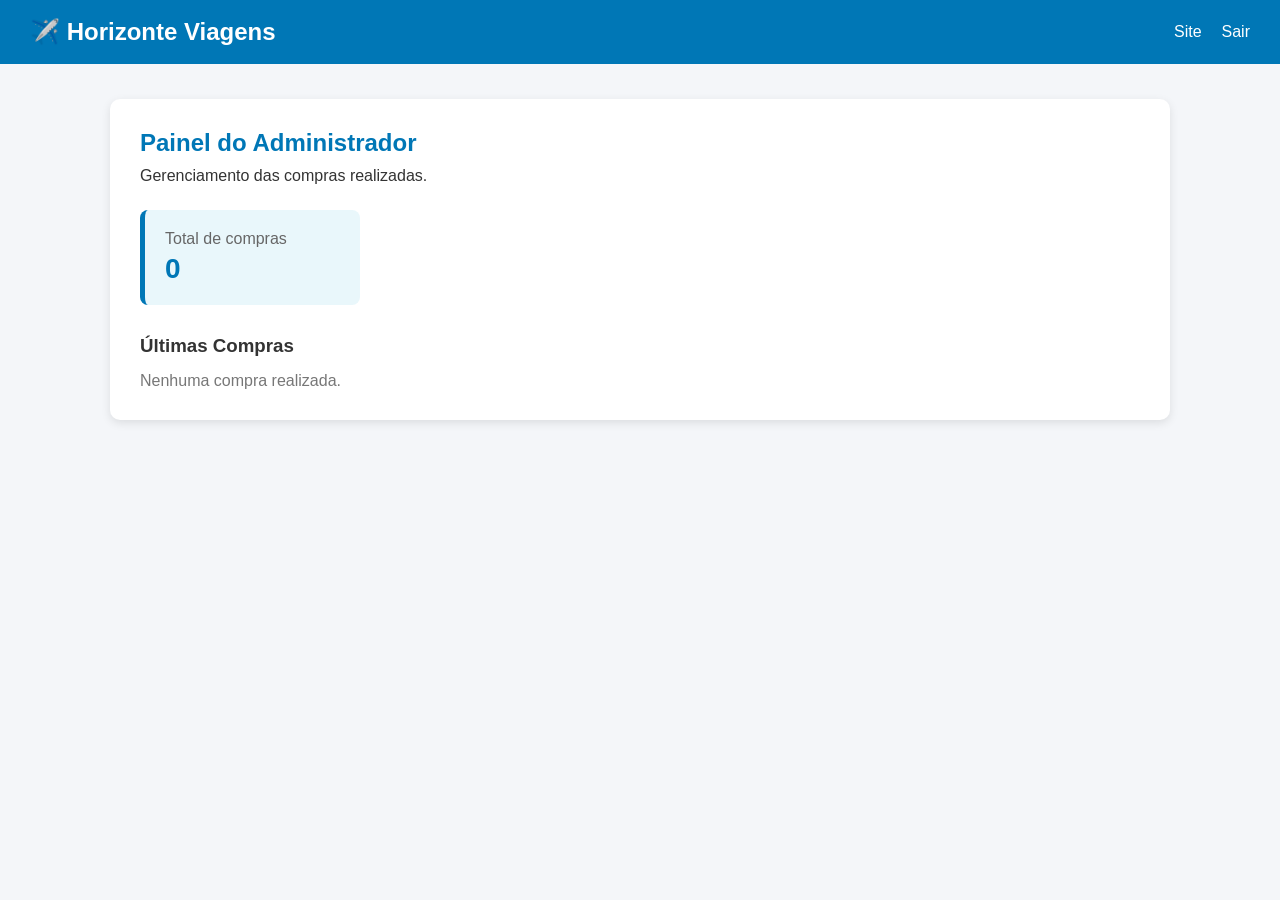
==== admin.html @ 6a7c1f19 "Upload dos Arquivos do projeto" ====
<!DOCTYPE html>
<html lang="pt-BR">
<head>
    <meta charset="UTF-8">
    <meta name="viewport" content="width=device-width, initial-scale=1.0">

    <title>Horizonte Viagens - Administração</title>

    <link rel="stylesheet" href="style.css">
</head>

<body>

    <header>

        <h1>✈️ Horizonte Viagens</h1>

        <nav>

            <a href="produtos.html">
                Site
            </a>

            <button onclick="sair()">
                Sair
            </button>

        </nav>

    </header>


    <main class="container">

        <div class="admin-box">

            <h2>
                Painel do Administrador
            </h2>

            <p>
                Gerenciamento das compras realizadas.
            </p>


            <div class="admin-stats">

                <div class="stat-card">

                    <span>
                        Total de compras
                    </span>

                    <strong id="total-compras">
                        0
                    </strong>

                </div>

            </div>


            <h3>
                Últimas Compras
            </h3>


            <div
                id="lista-compras"
                class="compras-lista"
            >

                <p class="empty">
                    Nenhuma compra realizada.
                </p>

            </div>

        </div>

    </main>


    <script src="script.js"></script>

</body>
</html>
---- style.css ----
/* =========================
   RESET
========================= */

* {
    margin: 0;
    padding: 0;
    box-sizing: border-box;
    font-family: Arial, sans-serif;
}


body {
    background: #f4f6f9;
    color: #333;
}


/* =========================
   LOGIN
========================= */

.login-page {
    min-height: 100vh;

    display: flex;
    align-items: center;
    justify-content: center;

    padding: 20px;

    background:
        linear-gradient(
            135deg,
            #0077b6,
            #00b4d8
        );
}


.auth-card {
    width: 100%;
    max-width: 420px;

    padding: 35px;

    background: white;

    border-radius: 12px;

    box-shadow:
        0 10px 30px rgba(0, 0, 0, 0.2);
}


.auth-card h1 {
    text-align: center;

    color: #0077b6;

    margin-bottom: 5px;
}


.subtitle {
    text-align: center;

    color: #777;

    margin-bottom: 25px;
}


/* =========================
   FORMULÁRIOS
========================= */

.form-group {
    margin-bottom: 18px;
}


.form-group label {
    display: block;

    margin-bottom: 7px;

    font-weight: bold;

    font-size: 14px;
}


.form-group input,
.form-group select {
    width: 100%;

    padding: 12px;

    border: 1px solid #ccc;

    border-radius: 6px;

    font-size: 15px;

    outline: none;
}


.form-group input:focus,
.form-group select:focus {
    border-color: #0077b6;
}


.form-row {
    display: grid;

    grid-template-columns: 1fr 1fr;

    gap: 15px;
}


/* =========================
   BOTÕES
========================= */

.btn {
    width: 100%;

    display: block;

    padding: 12px;

    margin-top: 10px;

    border: none;

    border-radius: 6px;

    background: #0077b6;

    color: white;

    text-align: center;

    text-decoration: none;

    font-size: 16px;

    font-weight: bold;

    cursor: pointer;
}


.btn:hover {
    background: #005f87;
}


.btn-secondary {
    background: #6c757d;

    margin-top: 12px;
}


.btn-secondary:hover {
    background: #545b62;
}


/* =========================
   LOGIN
========================= */

.divider {
    text-align: center;

    margin: 20px 0;

    color: #999;
}


.hint {
    margin-top: 20px;

    text-align: center;

    font-size: 12px;

    color: #777;

    line-height: 1.5;
}


/* =========================
   HEADER
========================= */

header {
    background: #0077b6;

    color: white;

    padding: 18px 30px;

    display: flex;

    justify-content: space-between;

    align-items: center;
}


header h1 {
    font-size: 24px;
}


nav {
    display: flex;

    align-items: center;

    gap: 20px;
}


nav a,
nav button {
    color: white;

    text-decoration: none;

    background: none;

    border: none;

    font-size: 16px;

    cursor: pointer;
}


nav a:hover,
nav button:hover {
    text-decoration: underline;
}


/* =========================
   CONTAINER
========================= */

.container {
    max-width: 1100px;

    margin: 35px auto;

    padding: 0 20px;
}


.welcome {
    margin-bottom: 25px;
}


.welcome h2 {
    color: #0077b6;

    margin-bottom: 5px;
}


/* =========================
   PRODUTOS
========================= */

.products-grid {
    display: grid;

    grid-template-columns:
        repeat(
            auto-fit,
            minmax(280px, 1fr)
        );

    gap: 25px;
}


.product-card {
    background: white;

    border-radius: 10px;

    overflow: hidden;

    box-shadow:
        0 3px 10px rgba(0, 0, 0, 0.1);
}


.product-card img {
    width: 100%;

    height: 190px;

    object-fit: cover;
}


.product-info {
    padding: 20px;
}


.product-info h3 {
    color: #0077b6;

    margin-bottom: 8px;
}


.product-info p {
    color: #666;

    line-height: 1.5;

    margin-bottom: 15px;
}


.price {
    color: #2a9d8f;

    font-size: 21px;

    font-weight: bold;

    margin-bottom: 10px;
}


/* =========================
   COMPRA
========================= */

.checkout-box {
    max-width: 650px;

    margin: 0 auto;

    background: white;

    padding: 30px;

    border-radius: 10px;

    box-shadow:
        0 3px 10px rgba(0, 0, 0, 0.1);
}


.checkout-box h2 {
    color: #0077b6;

    margin-bottom: 25px;
}


#compra-destino {
    background: #eee;
}


/* =========================
   ADMIN
========================= */

.admin-box {
    background: white;

    padding: 30px;

    border-radius: 10px;

    box-shadow:
        0 3px 10px rgba(0, 0, 0, 0.1);
}


.admin-box h2 {
    color: #0077b6;

    margin-bottom: 10px;
}


.admin-box h3 {
    margin-top: 30px;

    margin-bottom: 15px;
}


.admin-stats {
    margin-top: 25px;
}


.stat-card {
    width: 220px;

    padding: 20px;

    border-radius: 8px;

    background: #e9f7fb;

    border-left: 5px solid #0077b6;
}


.stat-card span {
    display: block;

    color: #666;

    margin-bottom: 5px;
}


.stat-card strong {
    font-size: 28px;

    color: #0077b6;
}


.compras-lista {
    display: flex;

    flex-direction: column;

    gap: 12px;
}


.compra-item {
    padding: 15px;

    border-radius: 7px;

    background: #f4f6f9;

    border-left: 4px solid #2a9d8f;
}


.compra-item strong {
    color: #0077b6;
}


.empty {
    color: #777;
}


/* =========================
   RESPONSIVO
========================= */

@media (max-width: 700px) {

    header {
        flex-direction: column;

        gap: 15px;

        text-align: center;
    }


    .form-row {
        grid-template-columns: 1fr;
    }


    .auth-card {
        padding: 25px;
    }


    header h1 {
        font-size: 20px;
    }

}

/* =========================
   CONTINENTES
========================= */

.continentes {
    display: flex;
    justify-content: center;
    align-items: center;
    flex-wrap: wrap;
    gap: 30px;
    margin: 40px 0;
}

.continente {
    width: 160px;
    height: 160px;

    border: none;
    border-radius: 50%;

    background: linear-gradient(
        135deg,
        #0077b6,
        #00b4d8
    );

    color: white;

    display: flex;
    flex-direction: column;
    justify-content: center;
    align-items: center;

    cursor: pointer;

    box-shadow:
        0 5px 15px rgba(0,0,0,0.20);

    transition: 0.3s;
}

.continente:hover {
    transform: scale(1.08);
    background: linear-gradient(
        135deg,
        #005f87,
        #0096c7
    );
}

.continente .icone {
    font-size: 55px;
    margin-bottom: 8px;
}

.continente span:last-child {
    font-size: 18px;
    font-weight: bold;
}


/* =========================
   PONTOS TURÍSTICOS
========================= */

.destinos {
    margin-top: 30px;
    margin-bottom: 50px;
}

.destinos h2 {
    color: #0077b6;
    text-align: center;
    margin-bottom: 25px;
}

.destinos.hidden {
    display: none;
}
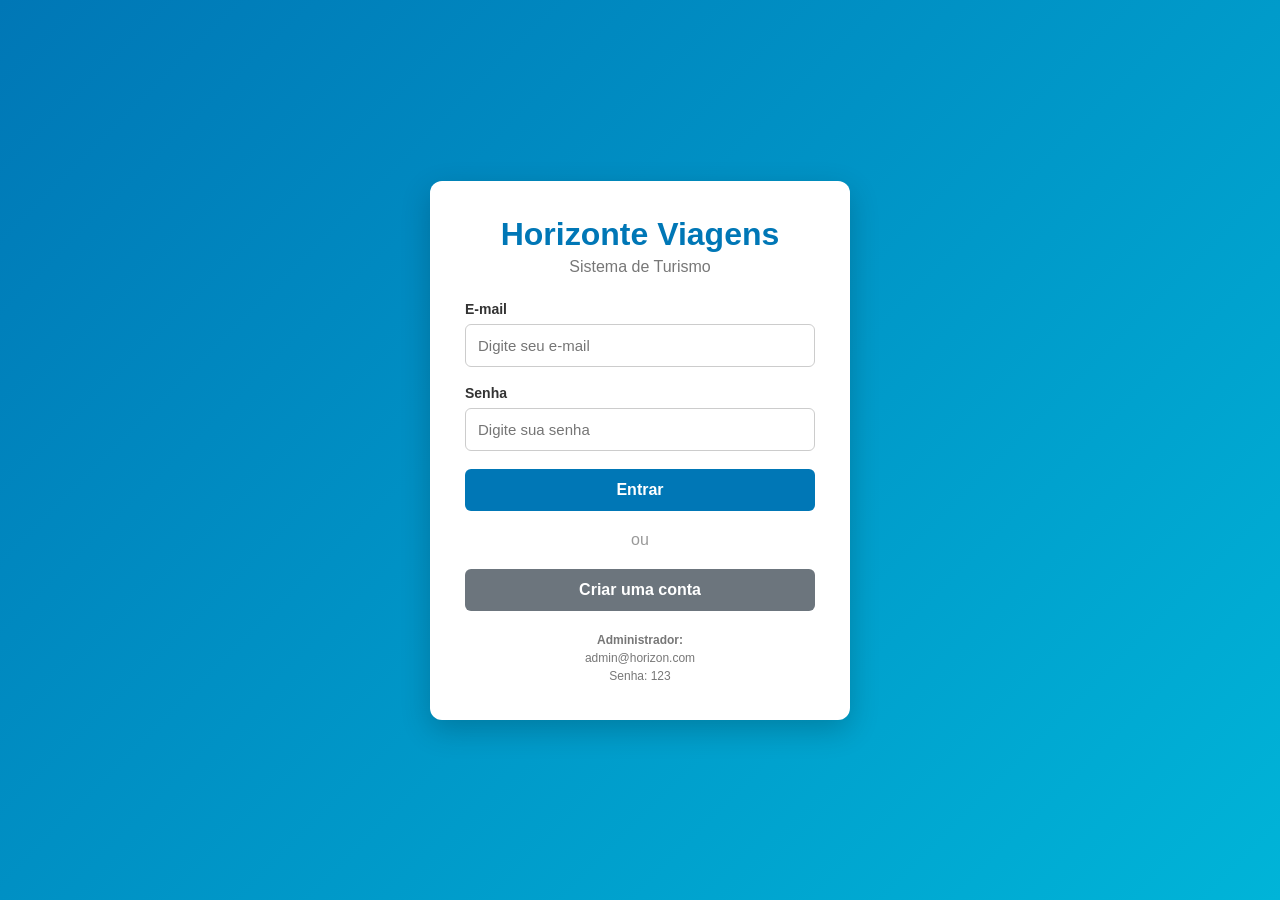
==== commit 652ed8ee: "Update admin.html" ====
--- a/admin.html
+++ b/admin.html
@@ -16,11 +16,6 @@
         <h1>✈️ Horizonte Viagens</h1>
 
         <nav>
-
-            <a href="produtos.html">
-                Site
-            </a>
-
             <button onclick="sair()">
                 Sair
             </button>
--- a/style.css
+++ b/style.css
@@ -1,6 +1,4 @@
-/* =========================
-   RESET
-========================= */
+/* RESET */
 
 * {
     margin: 0;
@@ -9,505 +7,326 @@
     font-family: Arial, sans-serif;
 }
 
-
 body {
     background: #f4f6f9;
     color: #333;
 }
 
-
-/* =========================
-   LOGIN
-========================= */
+/* LOGIN */
 
 .login-page {
     min-height: 100vh;
-
     display: flex;
     align-items: center;
     justify-content: center;
-
     padding: 20px;
-
-    background:
-        linear-gradient(
-            135deg,
-            #0077b6,
-            #00b4d8
-        );
-}
-
+    background: linear-gradient(135deg, #0077b6, #00b4d8);
+}
 
 .auth-card {
     width: 100%;
     max-width: 420px;
-
     padding: 35px;
-
     background: white;
-
     border-radius: 12px;
-
-    box-shadow:
-        0 10px 30px rgba(0, 0, 0, 0.2);
-}
-
+    box-shadow: 0 10px 30px rgba(0, 0, 0, 0.2);
+}
 
 .auth-card h1 {
     text-align: center;
-
-    color: #0077b6;
-
+    color: #0077b6;
     margin-bottom: 5px;
 }
 
-
 .subtitle {
     text-align: center;
-
     color: #777;
-
     margin-bottom: 25px;
 }
 
-
-/* =========================
-   FORMULÁRIOS
-========================= */
+/* FORMULÁRIOS */
 
 .form-group {
     margin-bottom: 18px;
 }
 
-
 .form-group label {
     display: block;
-
     margin-bottom: 7px;
-
     font-weight: bold;
-
     font-size: 14px;
 }
-
 
 .form-group input,
 .form-group select {
     width: 100%;
-
     padding: 12px;
-
     border: 1px solid #ccc;
-
     border-radius: 6px;
-
     font-size: 15px;
-
     outline: none;
 }
-
 
 .form-group input:focus,
 .form-group select:focus {
     border-color: #0077b6;
 }
 
-
 .form-row {
     display: grid;
-
     grid-template-columns: 1fr 1fr;
-
     gap: 15px;
 }
 
-
-/* =========================
-   BOTÕES
-========================= */
+/* BOTÕES */
 
 .btn {
     width: 100%;
-
     display: block;
-
     padding: 12px;
-
     margin-top: 10px;
-
     border: none;
-
     border-radius: 6px;
-
     background: #0077b6;
-
     color: white;
-
-    text-align: center;
-
+    text-align: center;
     text-decoration: none;
-
     font-size: 16px;
-
     font-weight: bold;
-
     cursor: pointer;
 }
-
 
 .btn:hover {
     background: #005f87;
 }
 
-
 .btn-secondary {
     background: #6c757d;
-
     margin-top: 12px;
 }
-
 
 .btn-secondary:hover {
     background: #545b62;
 }
 
-
-/* =========================
-   LOGIN
-========================= */
+/* LOGIN EXTRA */
 
 .divider {
     text-align: center;
-
     margin: 20px 0;
-
     color: #999;
 }
-
 
 .hint {
     margin-top: 20px;
-
-    text-align: center;
-
+    text-align: center;
     font-size: 12px;
-
     color: #777;
-
     line-height: 1.5;
 }
 
-
-/* =========================
-   HEADER
-========================= */
+/* HEADER */
 
 header {
     background: #0077b6;
-
     color: white;
-
     padding: 18px 30px;
-
-    display: flex;
-
+    display: flex;
     justify-content: space-between;
-
     align-items: center;
 }
-
 
 header h1 {
     font-size: 24px;
 }
 
-
 nav {
     display: flex;
-
     align-items: center;
-
     gap: 20px;
 }
-
 
 nav a,
 nav button {
     color: white;
-
     text-decoration: none;
-
     background: none;
-
     border: none;
-
     font-size: 16px;
-
     cursor: pointer;
 }
-
 
 nav a:hover,
 nav button:hover {
     text-decoration: underline;
 }
 
-
-/* =========================
-   CONTAINER
-========================= */
+/* CONTAINER */
 
 .container {
     max-width: 1100px;
-
     margin: 35px auto;
-
     padding: 0 20px;
 }
-
 
 .welcome {
     margin-bottom: 25px;
 }
 
-
 .welcome h2 {
     color: #0077b6;
-
     margin-bottom: 5px;
 }
 
-
-/* =========================
-   PRODUTOS
-========================= */
+/* PRODUTOS */
 
 .products-grid {
     display: grid;
-
-    grid-template-columns:
-        repeat(
-            auto-fit,
-            minmax(280px, 1fr)
-        );
-
+    grid-template-columns: repeat(auto-fit, minmax(280px, 1fr));
     gap: 25px;
 }
-
 
 .product-card {
     background: white;
-
     border-radius: 10px;
-
     overflow: hidden;
-
-    box-shadow:
-        0 3px 10px rgba(0, 0, 0, 0.1);
-}
-
+    box-shadow: 0 3px 10px rgba(0, 0, 0, 0.1);
+}
 
 .product-card img {
     width: 100%;
-
     height: 190px;
-
     object-fit: cover;
 }
-
 
 .product-info {
     padding: 20px;
 }
 
-
 .product-info h3 {
     color: #0077b6;
-
     margin-bottom: 8px;
 }
-
 
 .product-info p {
     color: #666;
-
     line-height: 1.5;
-
     margin-bottom: 15px;
 }
-
 
 .price {
     color: #2a9d8f;
-
     font-size: 21px;
-
     font-weight: bold;
-
     margin-bottom: 10px;
 }
 
-
-/* =========================
-   COMPRA
-========================= */
+/* COMPRA */
 
 .checkout-box {
     max-width: 650px;
-
     margin: 0 auto;
-
     background: white;
-
     padding: 30px;
-
     border-radius: 10px;
-
-    box-shadow:
-        0 3px 10px rgba(0, 0, 0, 0.1);
-}
-
+    box-shadow: 0 3px 10px rgba(0, 0, 0, 0.1);
+}
 
 .checkout-box h2 {
     color: #0077b6;
-
     margin-bottom: 25px;
 }
-
 
 #compra-destino {
     background: #eee;
 }
 
-
-/* =========================
-   ADMIN
-========================= */
+/* ADMIN */
 
 .admin-box {
     background: white;
-
     padding: 30px;
-
     border-radius: 10px;
-
-    box-shadow:
-        0 3px 10px rgba(0, 0, 0, 0.1);
-}
-
+    box-shadow: 0 3px 10px rgba(0, 0, 0, 0.1);
+}
 
 .admin-box h2 {
     color: #0077b6;
-
     margin-bottom: 10px;
 }
-
 
 .admin-box h3 {
     margin-top: 30px;
-
     margin-bottom: 15px;
 }
-
 
 .admin-stats {
     margin-top: 25px;
 }
 
-
 .stat-card {
     width: 220px;
-
     padding: 20px;
-
     border-radius: 8px;
-
     background: #e9f7fb;
-
     border-left: 5px solid #0077b6;
 }
-
 
 .stat-card span {
     display: block;
-
     color: #666;
-
     margin-bottom: 5px;
 }
-
 
 .stat-card strong {
     font-size: 28px;
-
-    color: #0077b6;
-}
-
+    color: #0077b6;
+}
 
 .compras-lista {
     display: flex;
-
     flex-direction: column;
-
     gap: 12px;
 }
-
 
 .compra-item {
     padding: 15px;
-
     border-radius: 7px;
-
     background: #f4f6f9;
-
     border-left: 4px solid #2a9d8f;
 }
 
-
 .compra-item strong {
     color: #0077b6;
 }
-
 
 .empty {
     color: #777;
 }
 
-
-/* =========================
-   RESPONSIVO
-========================= */
+/* RESPONSIVO */
 
 @media (max-width: 700px) {
-
     header {
         flex-direction: column;
-
         gap: 15px;
-
         text-align: center;
     }
-
 
     .form-row {
         grid-template-columns: 1fr;
     }
 
-
     .auth-card {
         padding: 25px;
     }
 
-
     header h1 {
         font-size: 20px;
     }
-
-}
-
-/* =========================
-   CONTINENTES
-========================= */
+}
+
+/* CONTINENTES */
 
 .continentes {
     display: flex;
@@ -521,38 +340,22 @@
 .continente {
     width: 160px;
     height: 160px;
-
     border: none;
     border-radius: 50%;
-
-    background: linear-gradient(
-        135deg,
-        #0077b6,
-        #00b4d8
-    );
-
+    background: linear-gradient(135deg, #0077b6, #00b4d8);
     color: white;
-
     display: flex;
     flex-direction: column;
     justify-content: center;
     align-items: center;
-
     cursor: pointer;
-
-    box-shadow:
-        0 5px 15px rgba(0,0,0,0.20);
-
+    box-shadow: 0 5px 15px rgba(0, 0, 0, 0.2);
     transition: 0.3s;
 }
 
 .continente:hover {
     transform: scale(1.08);
-    background: linear-gradient(
-        135deg,
-        #005f87,
-        #0096c7
-    );
+    background: linear-gradient(135deg, #005f87, #0096c7);
 }
 
 .continente .icone {
@@ -565,10 +368,7 @@
     font-weight: bold;
 }
 
-
-/* =========================
-   PONTOS TURÍSTICOS
-========================= */
+/* DESTINOS */
 
 .destinos {
     margin-top: 30px;
@@ -584,3 +384,167 @@
 .destinos.hidden {
     display: none;
 }
+
+/* BENEFÍCIOS */
+
+.beneficios {
+    margin-top: 70px;
+    padding: 55px 20px;
+    background: #eaf7fb;
+    border-top: 1px solid #d8edf3;
+    border-bottom: 1px solid #d8edf3;
+}
+
+.beneficios-titulo {
+    text-align: center;
+    margin-bottom: 35px;
+}
+
+.beneficios-titulo h2 {
+    color: #0077b6;
+    font-size: 28px;
+    margin-bottom: 8px;
+}
+
+.beneficios-titulo p {
+    color: #666;
+    font-size: 15px;
+}
+
+.beneficios-grid {
+    max-width: 1050px;
+    margin: 0 auto;
+    display: grid;
+    grid-template-columns: repeat(4, 1fr);
+    gap: 20px;
+}
+
+.beneficio {
+    background: white;
+    padding: 25px 18px;
+    border-radius: 10px;
+    text-align: center;
+    box-shadow: 0 3px 12px rgba(0, 0, 0, 0.07);
+    transition: 0.3s;
+}
+
+.beneficio:hover {
+    transform: translateY(-5px);
+    box-shadow: 0 8px 20px rgba(0, 0, 0, 0.12);
+}
+
+.beneficio-icone {
+    width: 60px;
+    height: 60px;
+    margin: 0 auto 15px;
+    display: flex;
+    align-items: center;
+    justify-content: center;
+    border-radius: 50%;
+    background: #e6f6fa;
+    font-size: 29px;
+}
+
+.beneficio h3 {
+    color: #0077b6;
+    font-size: 17px;
+    margin-bottom: 9px;
+}
+
+.beneficio p {
+    color: #666;
+    font-size: 13px;
+    line-height: 1.5;
+}
+
+/* CHAMADA */
+
+.chamada-final {
+    max-width: 1050px;
+    margin: 55px auto;
+    padding: 40px 25px;
+    border-radius: 12px;
+    text-align: center;
+    color: white;
+    background: linear-gradient(135deg, #0077b6, #00b4d8);
+    box-shadow: 0 7px 20px rgba(0, 119, 182, 0.18);
+}
+
+.chamada-final h2 {
+    font-size: 27px;
+    margin-bottom: 10px;
+}
+
+.chamada-final p {
+    max-width: 600px;
+    margin: 0 auto 22px;
+    line-height: 1.5;
+    opacity: 0.95;
+}
+
+.chamada-final button {
+    border: none;
+    padding: 12px 25px;
+    border-radius: 6px;
+    background: white;
+    color: #0077b6;
+    font-size: 15px;
+    font-weight: bold;
+    cursor: pointer;
+    transition: 0.3s;
+}
+
+.chamada-final button:hover {
+    transform: translateY(-2px);
+    box-shadow: 0 5px 12px rgba(0, 0, 0, 0.15);
+}
+
+/* FOOTER */
+
+footer {
+    margin-top: 30px;
+    padding: 25px 20px;
+    background: #006a9f;
+    color: white;
+    text-align: center;
+}
+
+.footer-logo {
+    font-size: 18px;
+    font-weight: bold;
+    margin-bottom: 7px;
+}
+
+footer p {
+    margin: 0;
+    font-size: 12px;
+    opacity: 0.9;
+}
+
+/* RESPONSIVO NOVO */
+
+@media (max-width: 800px) {
+    .beneficios-grid {
+        grid-template-columns: repeat(2, 1fr);
+    }
+}
+
+@media (max-width: 500px) {
+    .beneficios {
+        padding: 40px 15px;
+    }
+
+    .beneficios-grid {
+        grid-template-columns: 1fr;
+        gap: 15px;
+    }
+
+    .chamada-final {
+        margin: 40px 15px;
+        padding: 35px 20px;
+    }
+
+    .chamada-final h2 {
+        font-size: 23px;
+    }
+}
